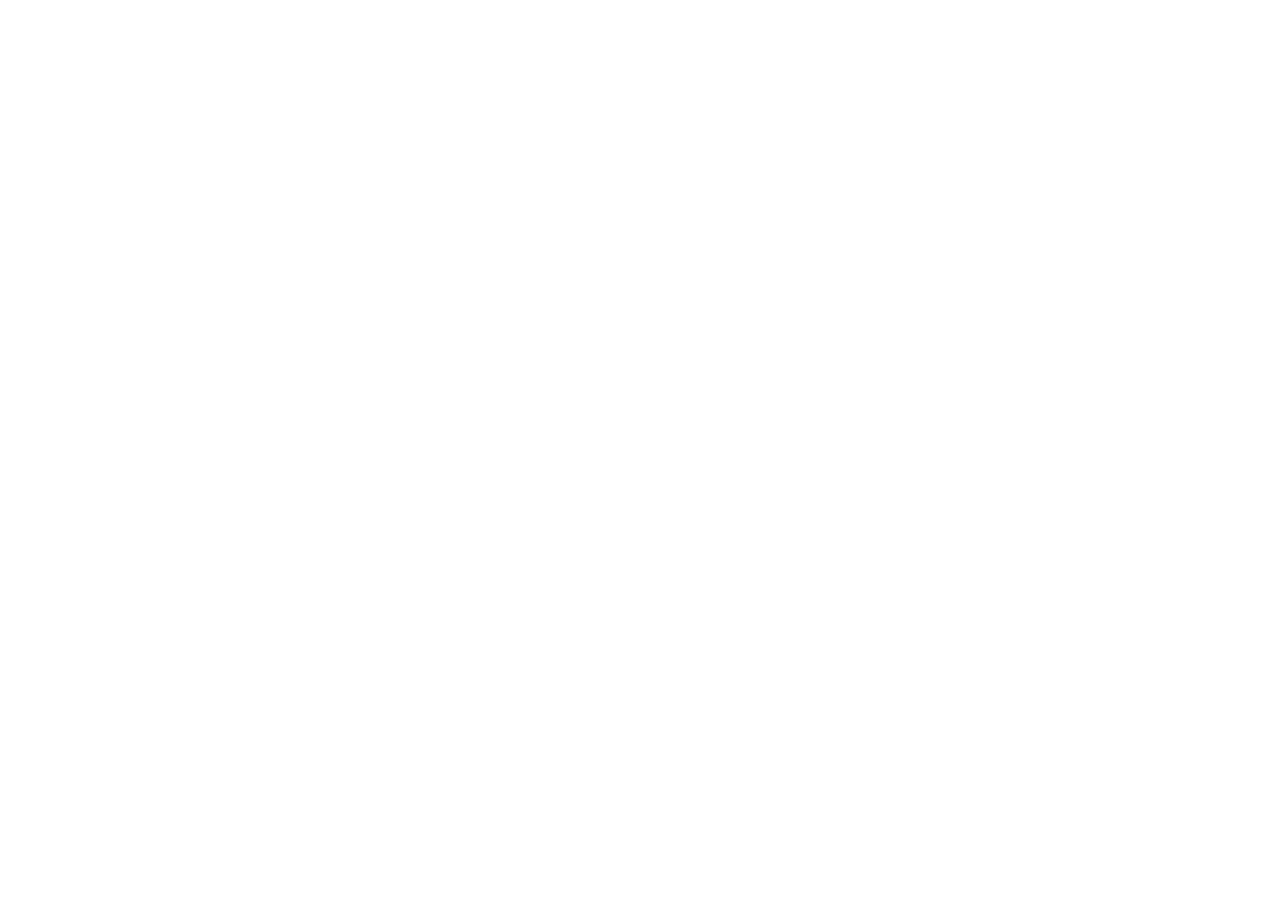
==== галерея/index.html @ a78bcd24 "добавил все проекты" ====
<!DOCTYPE html>
<html lang="en">
<head>
	<meta charset="UTF-8">
	<title>Галерея</title>
	<link rel="stylesheet" href="css/main.css">
</head>
<body>
	<main class="main">
		 <a href="img/img1.jpg" class="img_link" target="_blank" title="img1.jpg"><div class="icon" style="background: url(img/img1.jpg)"></div></a>
		 <a href="img/img2.jpg" class="img_link" target="_blank" title="img2.jpg"><div class="icon" style="background: url(img/img2.jpg)"></div></a>
		 <a href="img/img3.jpg" class="img_link" target="_blank" title="img3.jpg"><div class="icon" style="background: url(img/img3.jpg)"></div></a>
		 <a href="img/img4.jpg" class="img_link" target="_blank" title="img4.jpg"><div class="icon" style="background: url(img/img4.jpg)"></div></a>
		 <a href="img/img5.jpg" class="img_link" target="_blank" title="img5.jpg"><div class="icon" style="background: url(img/img5.jpg)"></div></a>
		 <a href="img/img1.jpg" class="img_link" target="_blank" title=""><div class="icon" style="background: url(img/img1.jpg)"></div></a>
		 <a href="img/img1.jpg" class="img_link" target="_blank" title=""><div class="icon" style="background: url(img/img1.jpg)"></div></a>
		 <a href="img/img1.jpg" class="img_link" target="_blank" title=""><div class="icon" style="background: url(img/img1.jpg)"></div></a>
		 <a href="img/img1.jpg" class="img_link" target="_blank" title=""><div class="icon" style="background: url(img/img1.jpg)"></div></a>
		<a href="img/img1.jpg" class="img_link" target="_blank" title=""><div class="icon" style="background: url(img/img1.jpg)"></div></a>
		 <a href="img/img1.jpg" class="img_link" target="_blank" title=""><div class="icon" style="background: url(img/img1.jpg)"></div></a>
		 <a href="img/img1.jpg" class="img_link" target="_blank" title=""><div class="icon" style="background: url(img/img1.jpg)"></div></a>
	</main>
</body>
</html>
---- галерея/css/main.css ----
* {
	padding: 0;
	margin: 0;
	/*правило вычесления размеров элемента: по границе элемента*/
	box-sizing: border-box;
	-moz-box-sizing: border-box;
	-webkit-box-sizing: border-box;
}
body {
	border:  red;
}
main {
	background-color: yellow;
	width: 90%;
	max-width: 1000px;
	margin:auto;
	display: flex;
	/*переносы(если не вмещаются)*/
	flex-wrap: wrap;
	/*первые два числа-смещение по x и y, 3-е число размытие
	/*толщина тени и её цвет*/
	box-shadow: 0 0 10px 1px rgba(0,0,0,0,3);

}
.item {
	height: 100%;
	width: 100%;
	background-position: center;
	background-size: cover;

}
.img-link {
	display: block;
	max-height: 500px;
	max-width: 490px;
	width: calc(95vh/2-10px);
	height: calc(90vw/16*9);
	margin: 5px;
}
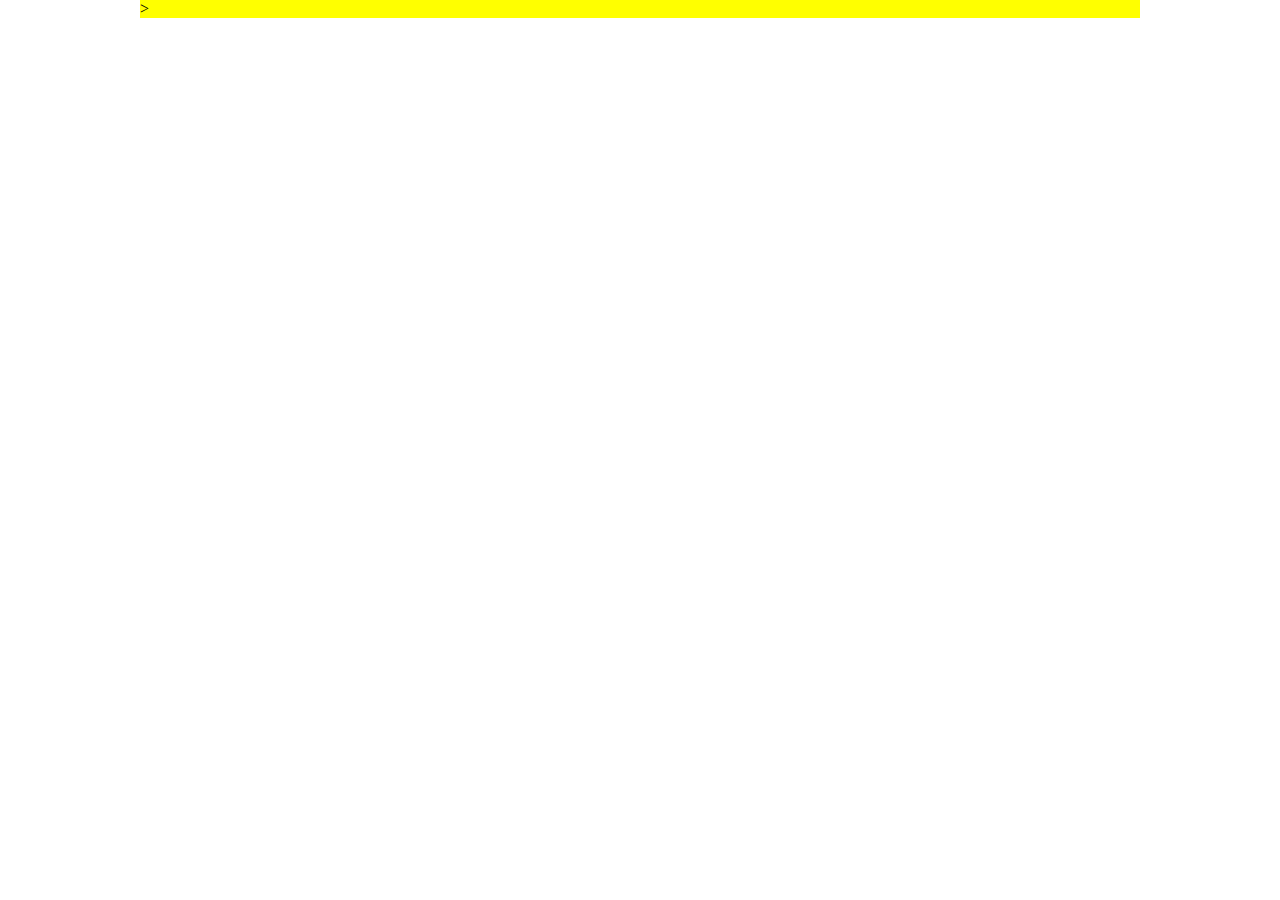
==== commit d2cfaf77: "Update index.html" ====
--- a/галерея/index.html
+++ b/галерея/index.html
@@ -11,14 +11,15 @@
 		 <a href="img/img2.jpg" class="img_link" target="_blank" title="img2.jpg"><div class="icon" style="background: url(img/img2.jpg)"></div></a>
 		 <a href="img/img3.jpg" class="img_link" target="_blank" title="img3.jpg"><div class="icon" style="background: url(img/img3.jpg)"></div></a>
 		 <a href="img/img4.jpg" class="img_link" target="_blank" title="img4.jpg"><div class="icon" style="background: url(img/img4.jpg)"></div></a>
-		 <a href="img/img5.jpg" class="img_link" target="_blank" title="img5.jpg"><div class="icon" style="background: url(img/img5.jpg)"></div></a>
-		 <a href="img/img1.jpg" class="img_link" target="_blank" title=""><div class="icon" style="background: url(img/img1.jpg)"></div></a>
+		 <a href="img/img5.jpg" class="img_link" target="_blank" title=""><div class="icon" style="background: url(img/img1.jpg)"></div></a>
+		 <a href="img/img1.jpg" class="img_link" target="_blank" title="img5.jpg"><div class="icon" style="background: url(img/img5.jpg)"></div></a>
 		 <a href="img/img1.jpg" class="img_link" target="_blank" title=""><div class="icon" style="background: url(img/img1.jpg)"></div></a>
 		 <a href="img/img1.jpg" class="img_link" target="_blank" title=""><div class="icon" style="background: url(img/img1.jpg)"></div></a>
 		 <a href="img/img1.jpg" class="img_link" target="_blank" title=""><div class="icon" style="background: url(img/img1.jpg)"></div></a>
 		<a href="img/img1.jpg" class="img_link" target="_blank" title=""><div class="icon" style="background: url(img/img1.jpg)"></div></a>
 		 <a href="img/img1.jpg" class="img_link" target="_blank" title=""><div class="icon" style="background: url(img/img1.jpg)"></div></a>
-		 <a href="img/img1.jpg" class="img_link" target="_blank" title=""><div class="icon" style="background: url(img/img1.jpg)"></div></a>
+		 <a href="img/img1.jpg" class="img_link" target="_blank" title=""><div class="icon" style="background: url(img/img1.jpg)"></div></a>>
+
 	</main>
 </body>
 </html>--- a/галерея/css/main.css
+++ b/галерея/css/main.css
@@ -22,7 +22,7 @@
 	box-shadow: 0 0 10px 1px rgba(0,0,0,0,3);
 
 }
-.item {
+.icon {
 	height: 100%;
 	width: 100%;
 	background-position: center;
@@ -33,7 +33,7 @@
 	display: block;
 	max-height: 500px;
 	max-width: 490px;
-	width: calc(95vh/2-10px);
-	height: calc(90vw/16*9);
+	width: calc(95vh / 2 - 10px);
+	height: calc(90vw / 16 * 9);
 	margin: 5px;
 }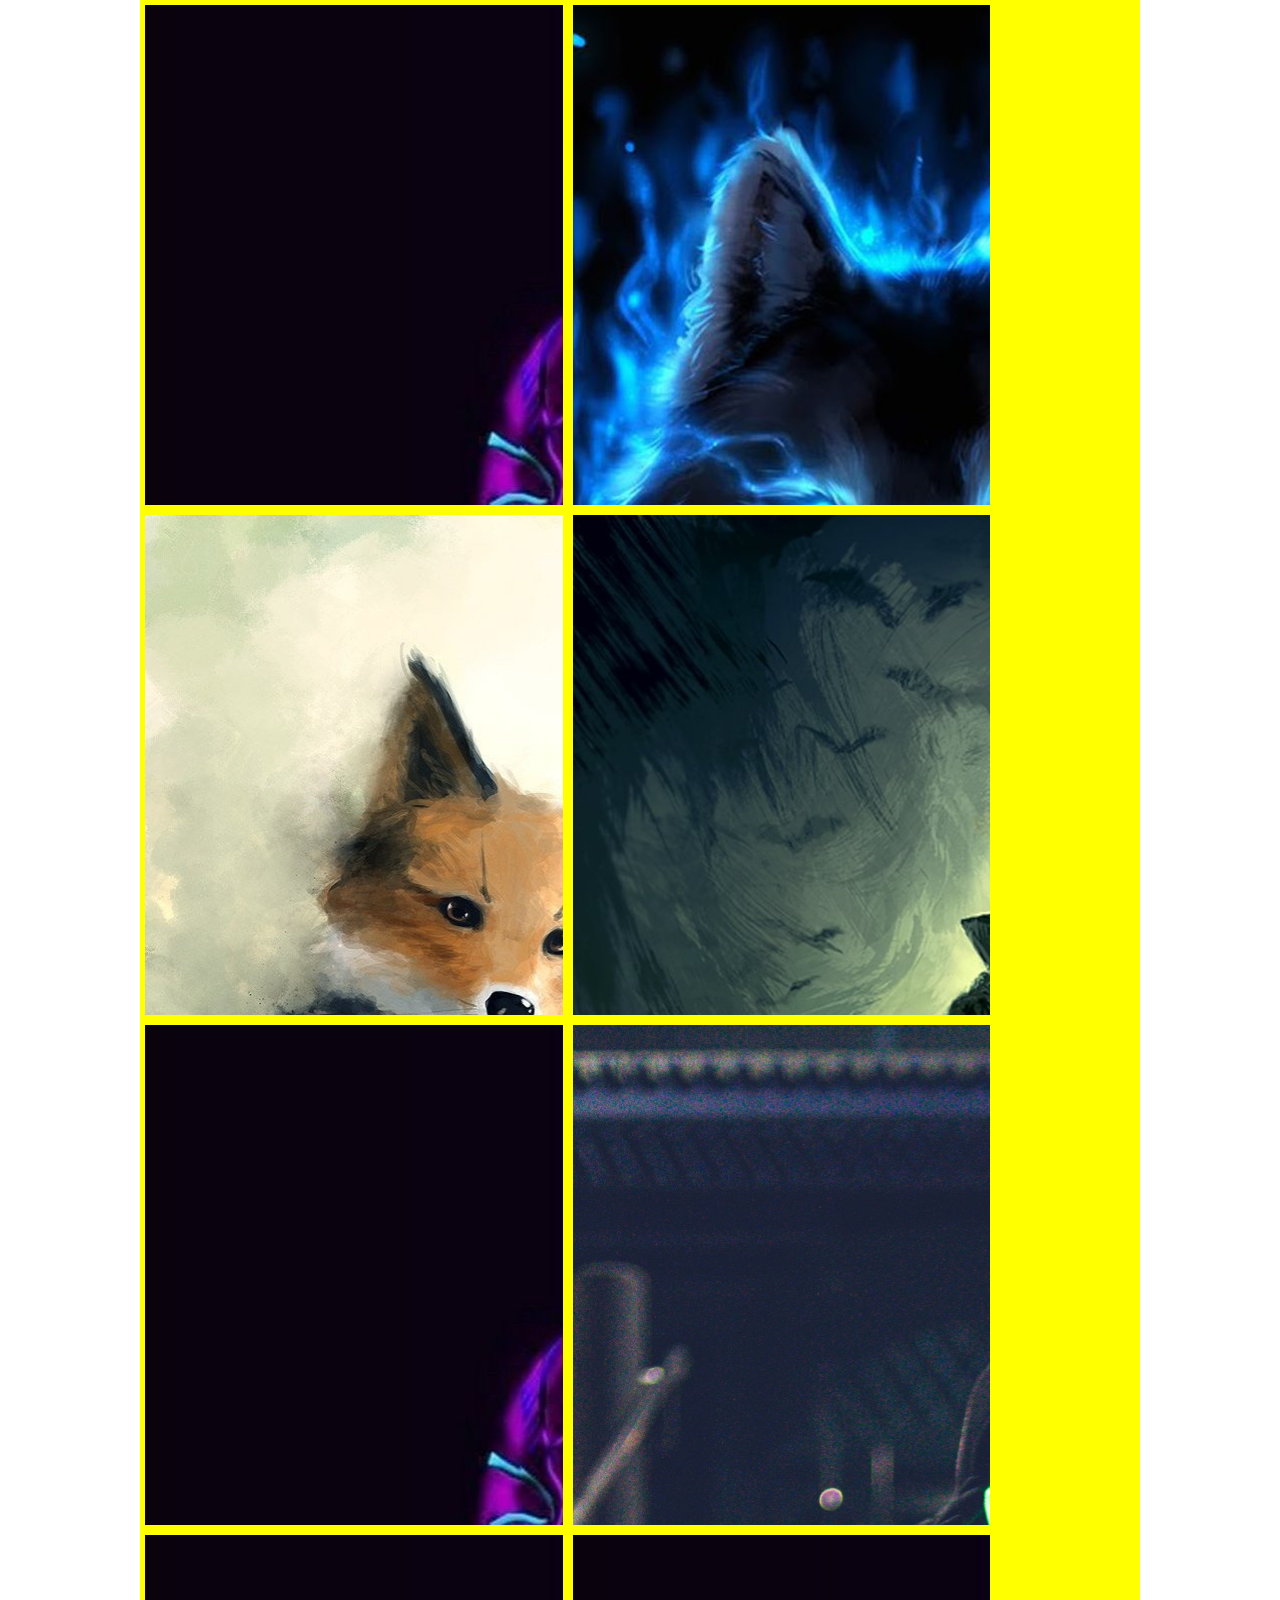
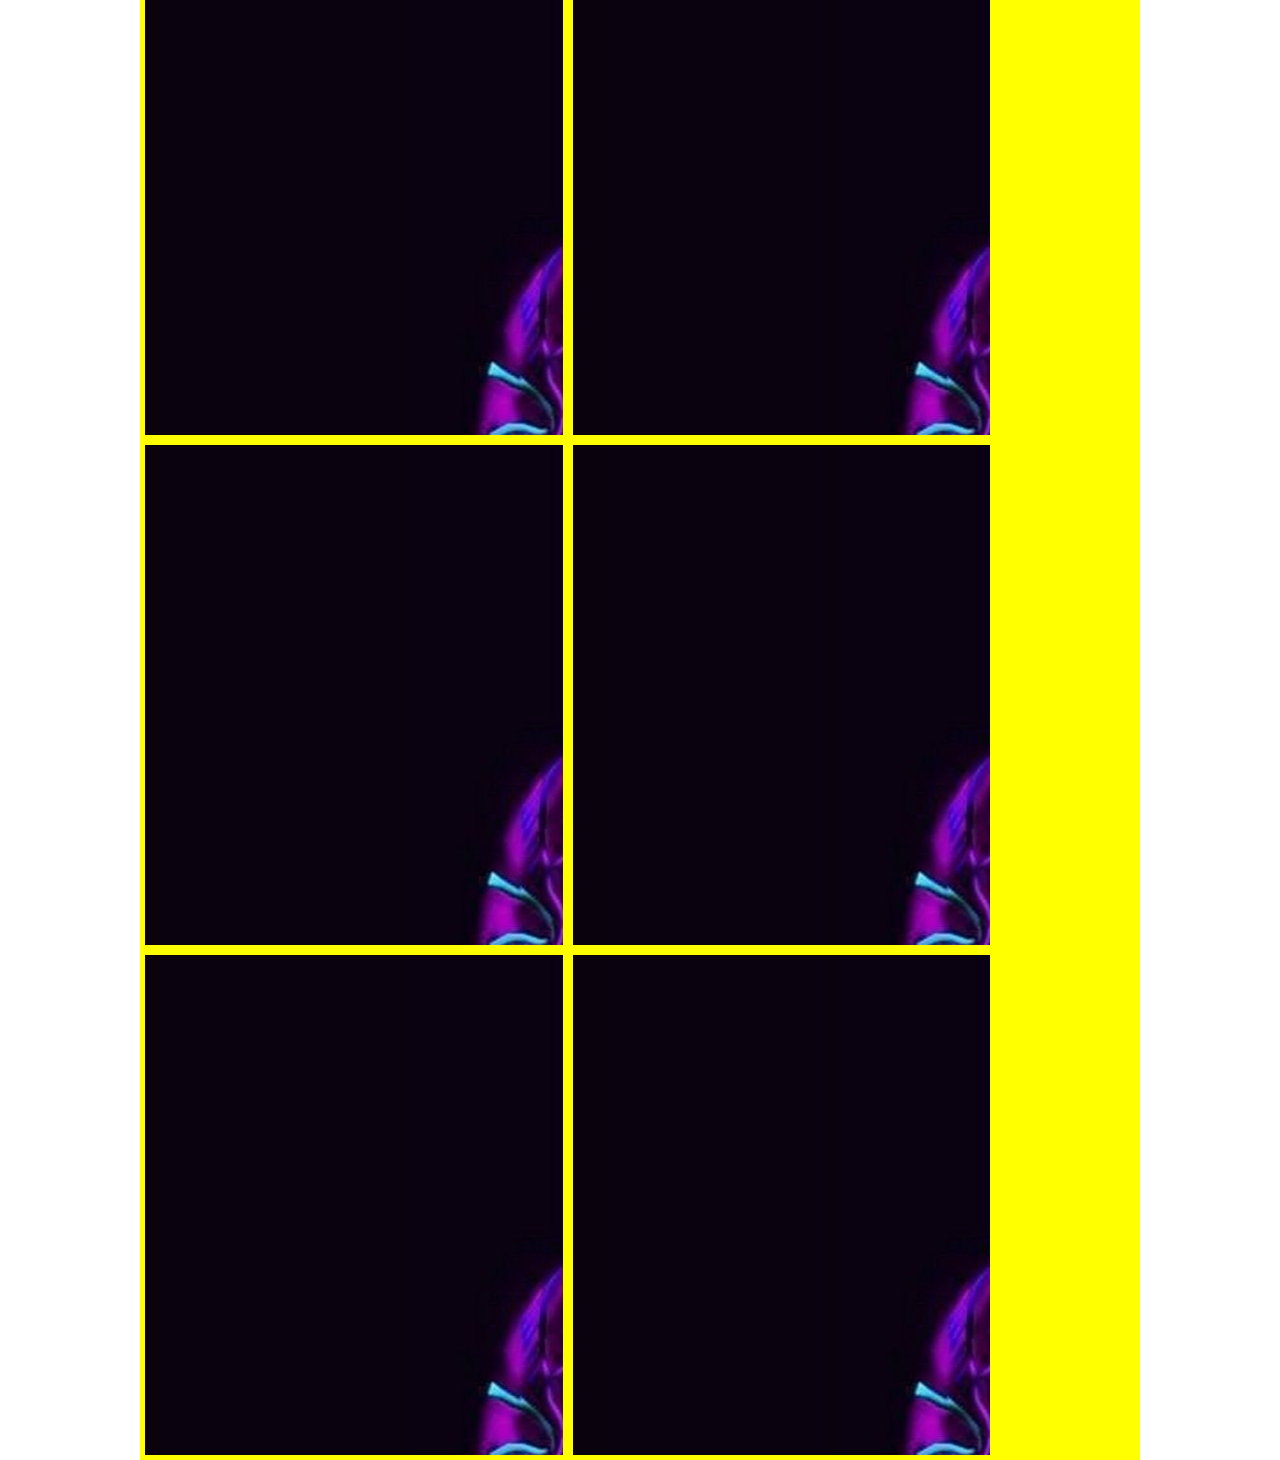
==== commit 862147e9: "пгл" ====
--- a/галерея/index.html
+++ b/галерея/index.html
@@ -18,7 +18,7 @@
 		 <a href="img/img1.jpg" class="img_link" target="_blank" title=""><div class="icon" style="background: url(img/img1.jpg)"></div></a>
 		<a href="img/img1.jpg" class="img_link" target="_blank" title=""><div class="icon" style="background: url(img/img1.jpg)"></div></a>
 		 <a href="img/img1.jpg" class="img_link" target="_blank" title=""><div class="icon" style="background: url(img/img1.jpg)"></div></a>
-		 <a href="img/img1.jpg" class="img_link" target="_blank" title=""><div class="icon" style="background: url(img/img1.jpg)"></div></a>>
+		 <a href="img/img1.jpg" class="img_link" target="_blank" title=""><div class="icon" style="background: url(img/img1.jpg)"></div></a>
 
 	</main>
 </body>
--- a/галерея/css/main.css
+++ b/галерея/css/main.css
@@ -26,10 +26,10 @@
 	height: 100%;
 	width: 100%;
 	background-position: center;
-	background-size: cover;
+	background-size: 100%;
 
 }
-.img-link {
+.img_link {
 	display: block;
 	max-height: 500px;
 	max-width: 490px;
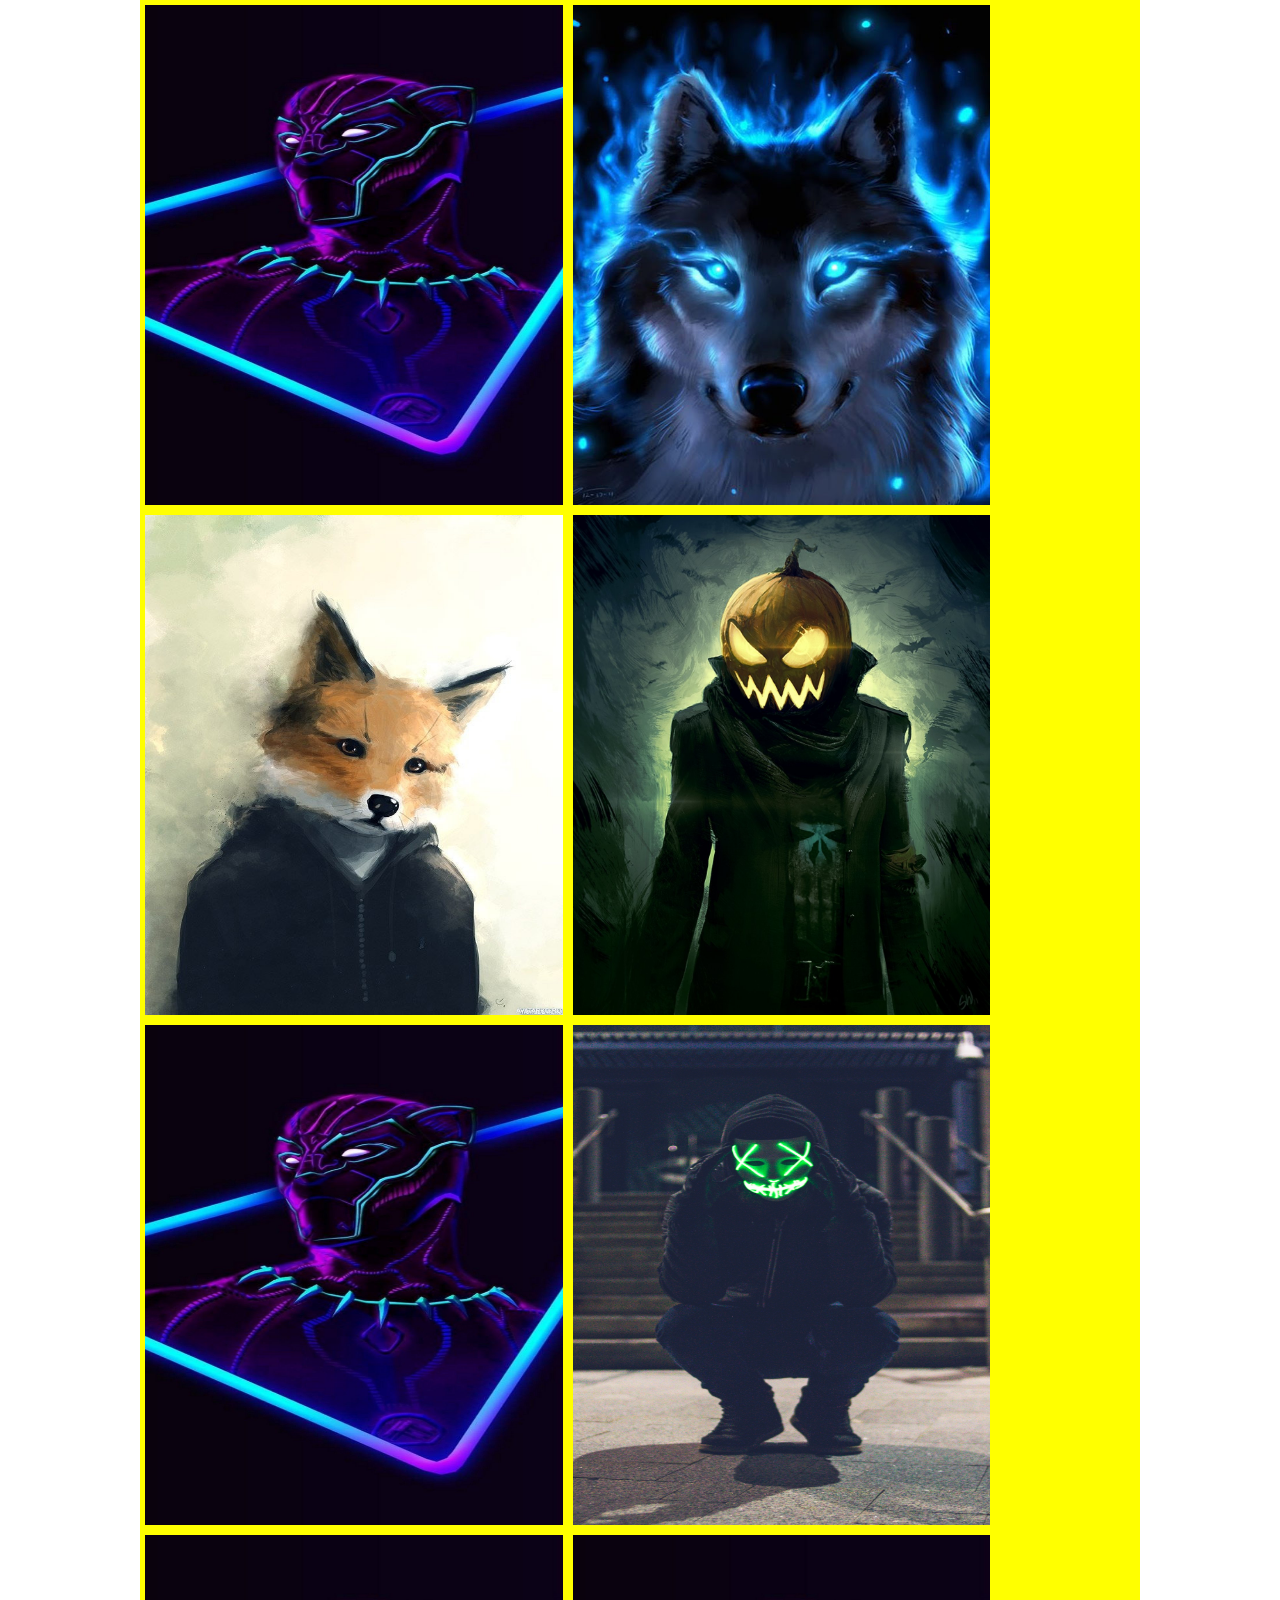
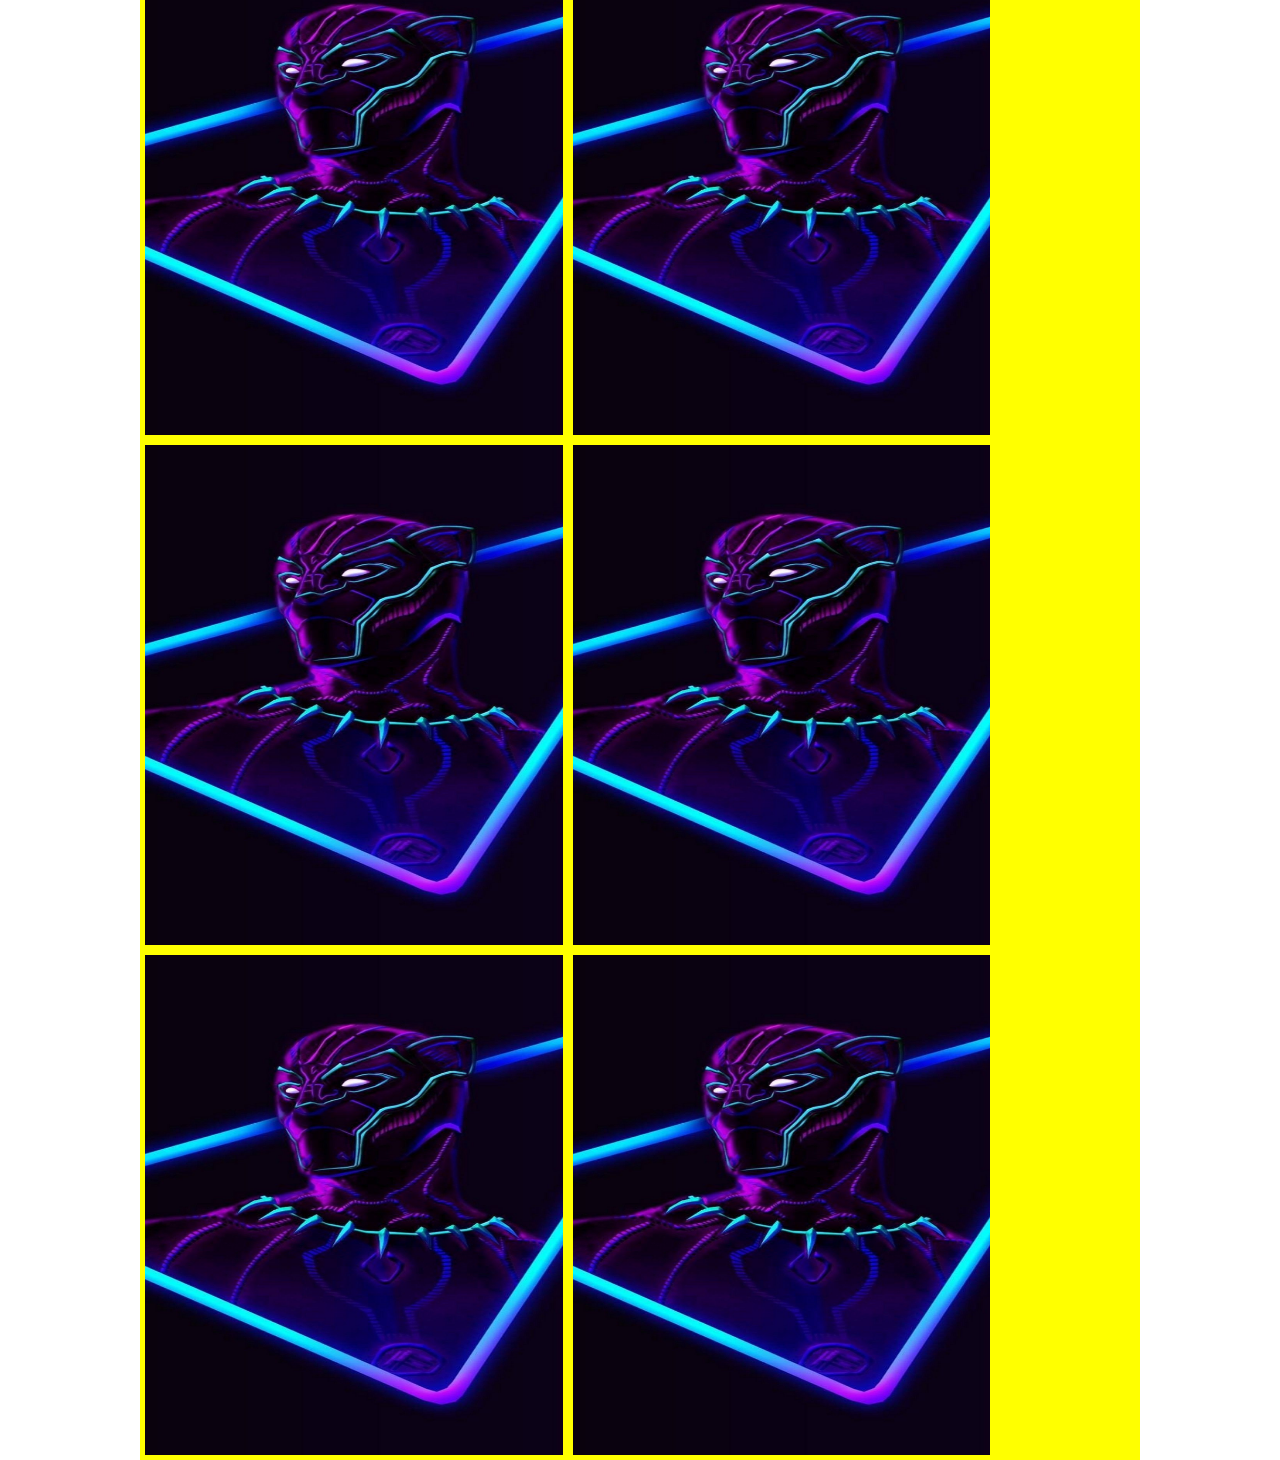
==== commit 803f4bf8: "рои" ====
--- a/галерея/index.html
+++ b/галерея/index.html
@@ -7,18 +7,18 @@
 </head>
 <body>
 	<main class="main">
-		 <a href="img/img1.jpg" class="img_link" target="_blank" title="img1.jpg"><div class="icon" style="background: url(img/img1.jpg)"></div></a>
-		 <a href="img/img2.jpg" class="img_link" target="_blank" title="img2.jpg"><div class="icon" style="background: url(img/img2.jpg)"></div></a>
-		 <a href="img/img3.jpg" class="img_link" target="_blank" title="img3.jpg"><div class="icon" style="background: url(img/img3.jpg)"></div></a>
-		 <a href="img/img4.jpg" class="img_link" target="_blank" title="img4.jpg"><div class="icon" style="background: url(img/img4.jpg)"></div></a>
-		 <a href="img/img5.jpg" class="img_link" target="_blank" title=""><div class="icon" style="background: url(img/img1.jpg)"></div></a>
-		 <a href="img/img1.jpg" class="img_link" target="_blank" title="img5.jpg"><div class="icon" style="background: url(img/img5.jpg)"></div></a>
-		 <a href="img/img1.jpg" class="img_link" target="_blank" title=""><div class="icon" style="background: url(img/img1.jpg)"></div></a>
-		 <a href="img/img1.jpg" class="img_link" target="_blank" title=""><div class="icon" style="background: url(img/img1.jpg)"></div></a>
-		 <a href="img/img1.jpg" class="img_link" target="_blank" title=""><div class="icon" style="background: url(img/img1.jpg)"></div></a>
-		<a href="img/img1.jpg" class="img_link" target="_blank" title=""><div class="icon" style="background: url(img/img1.jpg)"></div></a>
-		 <a href="img/img1.jpg" class="img_link" target="_blank" title=""><div class="icon" style="background: url(img/img1.jpg)"></div></a>
-		 <a href="img/img1.jpg" class="img_link" target="_blank" title=""><div class="icon" style="background: url(img/img1.jpg)"></div></a>
+		 <a href="img/img1.jpg" class="img_link" target="_blank" title="img1.jpg"><div class="icon" style="background-image: url(img/img1.jpg)"></div></a>
+		 <a href="img/img2.jpg" class="img_link" target="_blank" title="img2.jpg"><div class="icon" style="background-image: url(img/img2.jpg)"></div></a>
+		 <a href="img/img3.jpg" class="img_link" target="_blank" title="img3.jpg"><div class="icon" style="background-image: url(img/img3.jpg)"></div></a>
+		 <a href="img/img4.jpg" class="img_link" target="_blank" title="img4.jpg"><div class="icon" style="background-image: url(img/img4.jpg)"></div></a>
+		 <a href="img/img5.jpg" class="img_link" target="_blank" title=""><div class="icon" style="background-image: url(img/img1.jpg)"></div></a>
+		 <a href="img/img1.jpg" class="img_link" target="_blank" title="img5.jpg"><div class="icon" style="background-image: url(img/img5.jpg)"></div></a>
+		 <a href="img/img1.jpg" class="img_link" target="_blank" title=""><div class="icon" style="background-image: url(img/img1.jpg)"></div></a>
+		 <a href="img/img1.jpg" class="img_link" target="_blank" title=""><div class="icon" style="background-image: url(img/img1.jpg)"></div></a>
+		 <a href="img/img1.jpg" class="img_link" target="_blank" title=""><div class="icon" style="background-image: url(img/img1.jpg)"></div></a>
+		<a href="img/img1.jpg" class="img_link" target="_blank" title=""><div class="icon" style="background-image: url(img/img1.jpg)"></div></a>
+		 <a href="img/img1.jpg" class="img_link" target="_blank" title=""><div class="icon" style="background-image: url(img/img1.jpg)"></div></a>
+		 <a href="img/img1.jpg" class="img_link" target="_blank" title=""><div class="icon" style="background-image: url(img/img1.jpg)"></div></a>
 
 	</main>
 </body>
--- a/галерея/css/main.css
+++ b/галерея/css/main.css
@@ -26,7 +26,7 @@
 	height: 100%;
 	width: 100%;
 	background-position: center;
-	background-size: 100%;
+	background-size: 100% 100%;
 
 }
 .img_link {
